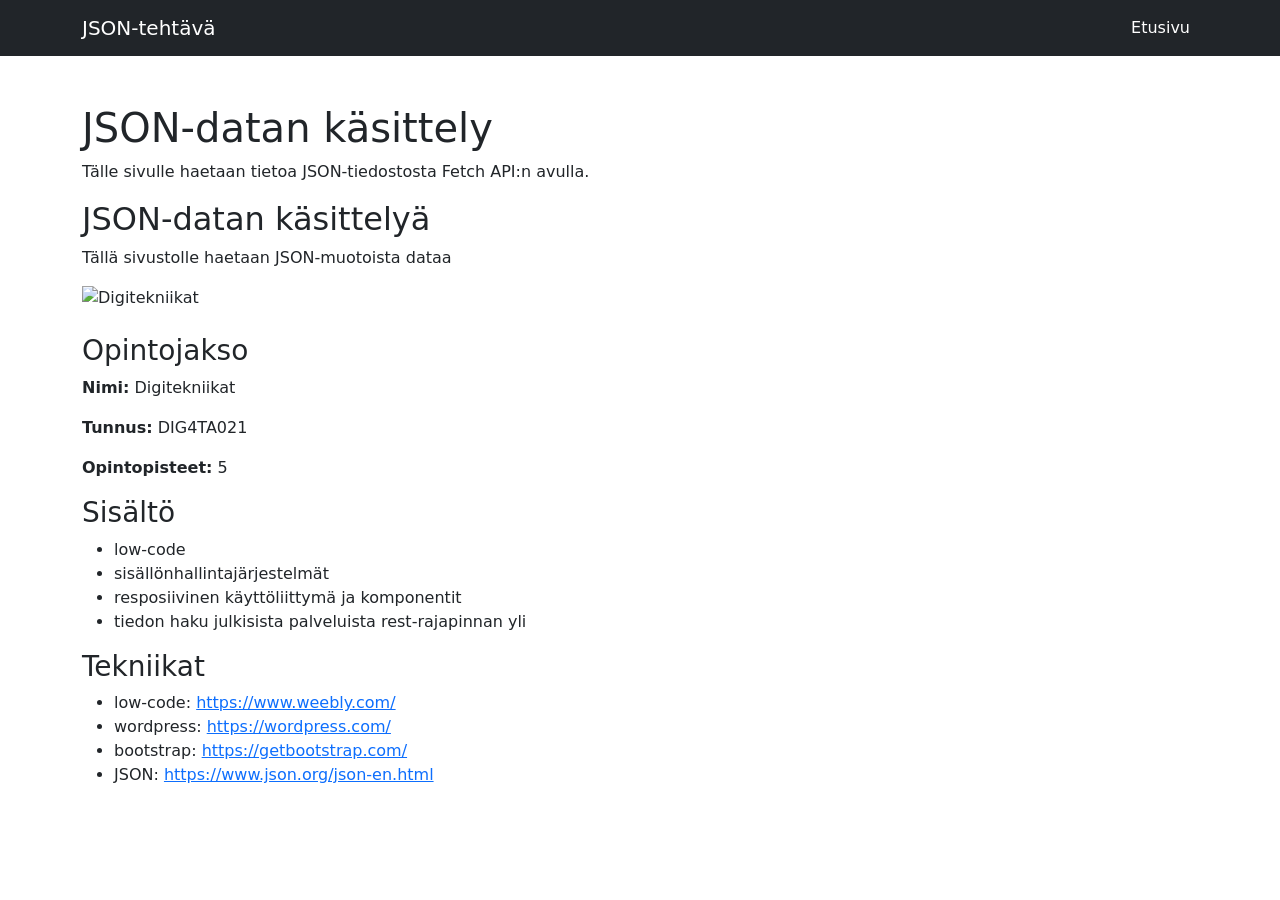
==== JSON/index.html @ fb111115 "Enhance JSON handling and update HTML output Added handling for 'tekniikat' array and updated HTML d" ====
<!doctype html>
<html lang="fi">

<head>
  <meta charset="utf-8">
  <meta name="viewport" content="width=device-width, initial-scale=1">

  <title>JSON-tehtävä</title>

  <!-- Bootstrap CSS -->
  <link
    href="https://cdn.jsdelivr.net/npm/bootstrap@5.3.8/dist/css/bootstrap.min.css"
    rel="stylesheet">
</head>

<body>

  <!-- Navigaatio -->
  <nav class="navbar navbar-expand-lg navbar-dark bg-dark">
    <div class="container">

      <a class="navbar-brand" href="#">JSON-tehtävä</a>

      <!-- Hampurilaispainike -->
      <button
        class="navbar-toggler"
        type="button"
        data-bs-toggle="collapse"
        data-bs-target="#navbarNav"
        aria-controls="navbarNav"
        aria-expanded="false"
        aria-label="Avaa navigaatio">

        <span class="navbar-toggler-icon"></span>
      </button>

      <!-- Navigaation linkit -->
      <div class="collapse navbar-collapse" id="navbarNav">
        <ul class="navbar-nav ms-auto">

          <li class="nav-item">
            <a
              class="nav-link active"
              href="#"
              aria-current="page">
              Etusivu
            </a>
          </li>

        </ul>
      </div>

    </div>
  </nav>


  <!-- Sivun pääsisältö -->
  <main class="container my-5">

    <h1>JSON-datan käsittely</h1>

    <p>
      Tälle sivulle haetaan tietoa JSON-tiedostosta Fetch API:n avulla.
    </p>

    <!-- JSON-data näytetään tässä -->
    <div id="vastaus"></div>

  </main>


  <!-- Bootstrap JavaScript -->
  <script
    src="https://cdn.jsdelivr.net/npm/bootstrap@5.3.8/dist/js/bootstrap.bundle.min.js">
  </script>


  <!-- JSON-datan haku Fetch API:n avulla -->
  <script>

    fetch("tietue.JSON")

      .then(function(response) {
        return response.json();
      })

      .then(function(data) {

        // Sisältö-taulukon käsittely
        let sisaltoLista = "";

        data.sisalto.forEach(function(asia) {
          sisaltoLista += `<li>${asia}</li>`;
        });


        // Tekniikat-taulukon käsittely
        let tekniikatLista = "";

        data.tekniikat.forEach(function(tekniikka) {
          tekniikatLista += `
            <li>
              ${tekniikka.aihe}:
              <a href="${tekniikka.linkki}" target="_blank">
                ${tekniikka.linkki}
              </a>
            </li>
          `;
        });


        // JSON-datan näyttäminen sivulla
        document.getElementById("vastaus").innerHTML = `
          <h2>${data.otsikko}</h2>

          <p>${data.kuvaus}</p>

          <img
            src="${data.kuva}"
            alt="Digitekniikat"
            class="img-fluid mb-4"
            style="max-width: 500px;">

          <h3>Opintojakso</h3>

          <p>
            <strong>Nimi:</strong>
            ${data.opintojakso.nimi}
          </p>

          <p>
            <strong>Tunnus:</strong>
            ${data.opintojakso.tunnus}
          </p>

          <p>
            <strong>Opintopisteet:</strong>
            ${data.opintojakso.opintopisteet}
          </p>

          <h3>Sisältö</h3>

          <ul>
            ${sisaltoLista}
          </ul>

          <h3>Tekniikat</h3>

          <ul>
            ${tekniikatLista}
          </ul>
        `;

      })

      .catch(function(error) {
        console.log("Virhe JSON-datan haussa:", error);
      });

  </script>

</body>

</html>
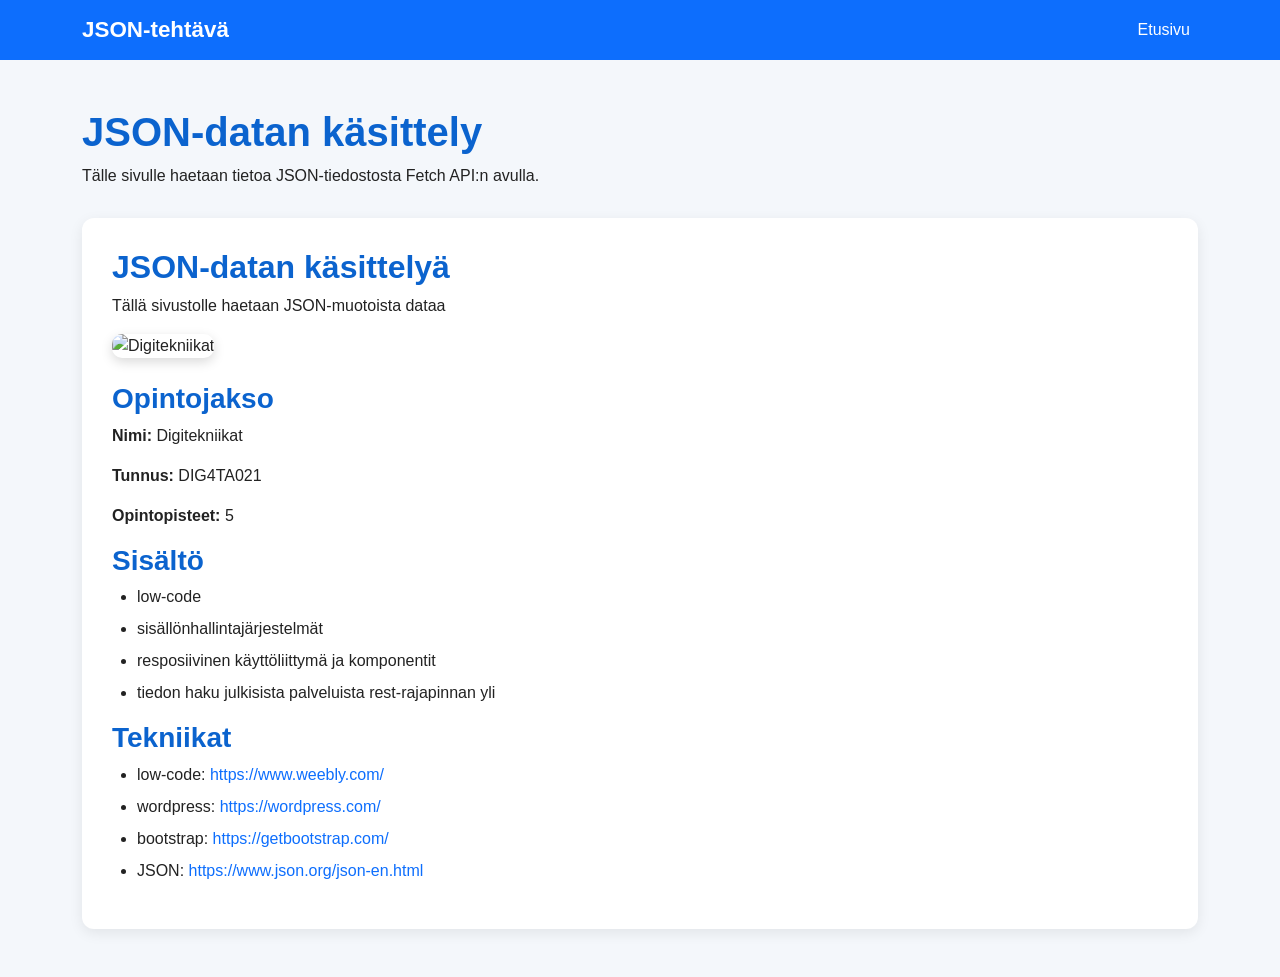
==== commit 5df6455d: "Add link to custom styles.css in index.html" ====
--- a/JSON/index.html
+++ b/JSON/index.html
@@ -11,6 +11,9 @@
   <link
     href="https://cdn.jsdelivr.net/npm/bootstrap@5.3.8/dist/css/bootstrap.min.css"
     rel="stylesheet">
+
+  <!-- Oma CSS -->
+  <link rel="stylesheet" href="styles.css">
 </head>
 
 <body>
--- a/JSON/styles.css
+++ b/JSON/styles.css
@@ -0,0 +1,76 @@
+/* Sivuston yleinen ulkoasu */
+body {
+  background-color: #f4f7fb;
+  color: #222;
+  font-family: Arial, Helvetica, sans-serif;
+}
+
+/* Navigaatio */
+.navbar {
+  background-color: #0d6efd !important;
+}
+
+.navbar-brand {
+  font-weight: bold;
+  font-size: 1.4rem;
+}
+
+/* Pääsisältö */
+main {
+  max-width: 900px;
+}
+
+/* Otsikot */
+h1,
+h2,
+h3 {
+  color: #0b63ce;
+  font-weight: bold;
+}
+
+/* JSONista tuleva kuva */
+#vastaus img {
+  border-radius: 10px;
+  box-shadow: 0 4px 12px rgba(0, 0, 0, 0.15);
+}
+
+/* Sisältölistat */
+#vastaus ul {
+  padding-left: 25px;
+}
+
+#vastaus li {
+  margin-bottom: 8px;
+}
+
+/* Linkit */
+#vastaus a {
+  color: #0d6efd;
+  text-decoration: none;
+}
+
+#vastaus a:hover {
+  text-decoration: underline;
+}
+
+/* JSON-sisällön laatikko */
+#vastaus {
+  background-color: white;
+  padding: 30px;
+  margin-top: 30px;
+  border-radius: 12px;
+  box-shadow: 0 4px 14px rgba(0, 0, 0, 0.08);
+}
+
+/* Mobiilinäkymä */
+@media (max-width: 576px) {
+
+  #vastaus {
+    padding: 20px;
+  }
+
+  h1 {
+    font-size: 1.8rem;
+  }
+
+}
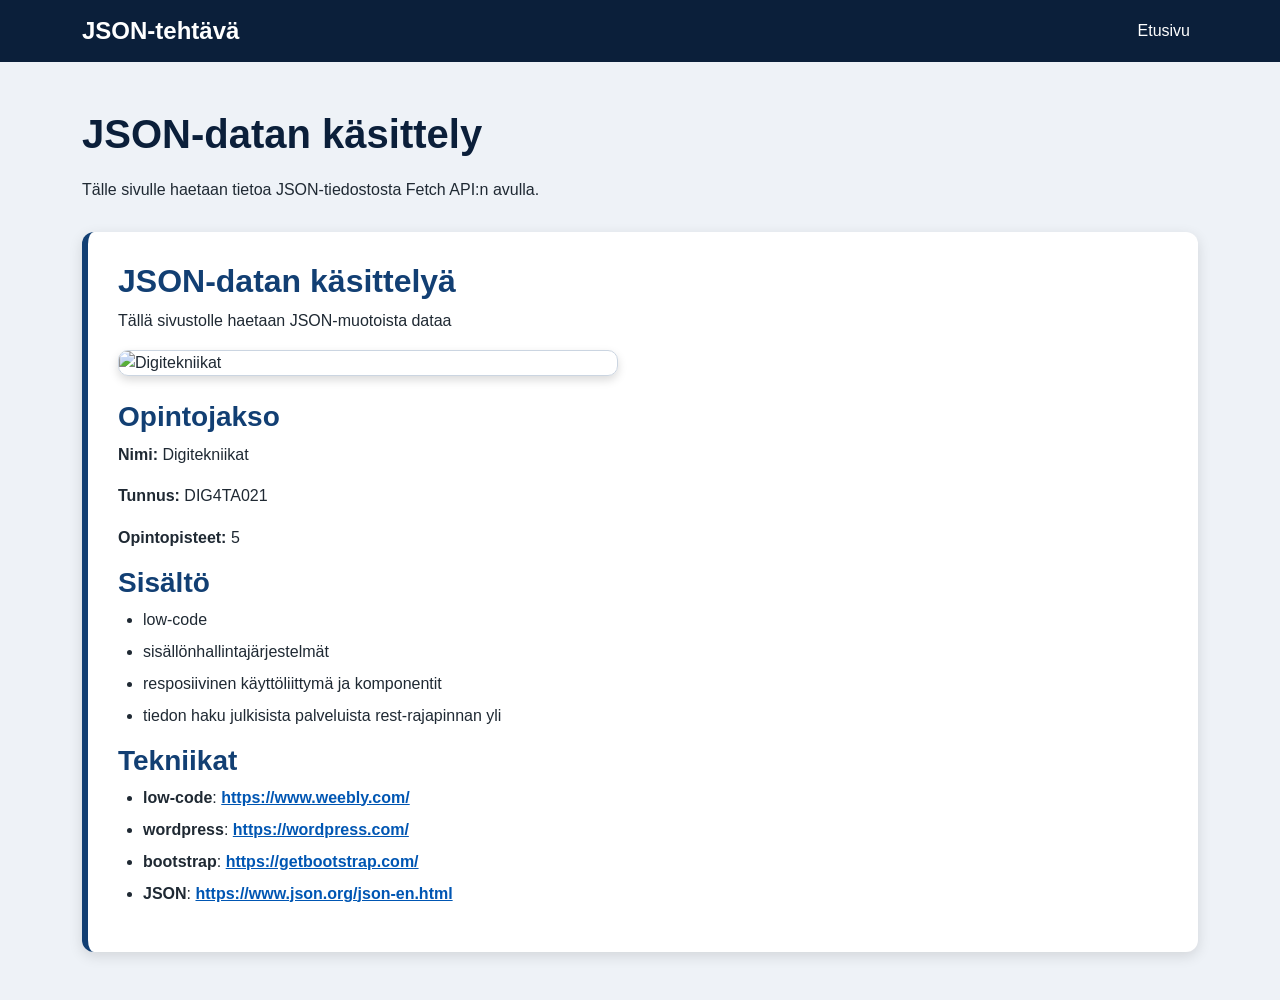
==== commit d9806414: "Improve JSON data handling in index.html Refactor JSON data fetching and display logic in index.html" ====
--- a/JSON/index.html
+++ b/JSON/index.html
@@ -19,7 +19,7 @@
 <body>
 
   <!-- Navigaatio -->
-  <nav class="navbar navbar-expand-lg navbar-dark bg-dark">
+  <nav class="navbar navbar-expand-lg navbar-dark">
     <div class="container">
 
       <a class="navbar-brand" href="#">JSON-tehtävä</a>
@@ -78,87 +78,100 @@
   </script>
 
 
-  <!-- JSON-datan haku Fetch API:n avulla -->
+  <!-- JSON-datan haku -->
   <script>
 
+    // Haetaan JSON-tiedosto
     fetch("tietue.JSON")
 
+      // Muutetaan vastaus JavaScript-objektiksi
       .then(function(response) {
         return response.json();
       })
 
-      .then(function(data) {
+      // Välitetään JSON-data kerro-funktiolle
+      .then(function(responseJson) {
+        kerro(responseJson);
+      })
 
-        // Sisältö-taulukon käsittely
-        let sisaltoLista = "";
-
-        data.sisalto.forEach(function(asia) {
-          sisaltoLista += `<li>${asia}</li>`;
-        });
+      // Näytetään virheilmoitus, jos hakeminen epäonnistuu
+      .catch(function(error) {
+        document.getElementById("vastaus").innerHTML =
+          "<p>Tietoa ei pystytä hakemaan.</p>";
+      });
 
 
-        // Tekniikat-taulukon käsittely
-        let tekniikatLista = "";
+    // Näytetään JSON-tiedoston sisältö sivulla
+    function kerro(data) {
 
-        data.tekniikat.forEach(function(tekniikka) {
-          tekniikatLista += `
-            <li>
-              ${tekniikka.aihe}:
-              <a href="${tekniikka.linkki}" target="_blank">
-                ${tekniikka.linkki}
-              </a>
-            </li>
-          `;
-        });
+      // Sisältö-taulukon käsittely
+      let sisaltoLista = "";
+
+      data.sisalto.forEach(function(asia) {
+        sisaltoLista += `<li>${asia}</li>`;
+      });
 
 
-        // JSON-datan näyttäminen sivulla
-        document.getElementById("vastaus").innerHTML = `
-          <h2>${data.otsikko}</h2>
+      // Tekniikat-taulukon käsittely
+      let tekniikatLista = "";
 
-          <p>${data.kuvaus}</p>
+      data.tekniikat.forEach(function(tekniikka) {
+        tekniikatLista += `
+          <li>
+            <strong>${tekniikka.aihe}</strong>:
+            <a
+              href="${tekniikka.linkki}"
+              target="_blank"
+              rel="noopener noreferrer">
+              ${tekniikka.linkki}
+            </a>
+          </li>
+        `;
+      });
 
-          <img
-            src="${data.kuva}"
-            alt="Digitekniikat"
-            class="img-fluid mb-4"
-            style="max-width: 500px;">
 
-          <h3>Opintojakso</h3>
+      // Tulostetaan tiedot sivulle
+      document.getElementById("vastaus").innerHTML = `
+        <h2>${data.otsikko}</h2>
 
-          <p>
-            <strong>Nimi:</strong>
-            ${data.opintojakso.nimi}
-          </p>
+        <p>${data.kuvaus}</p>
 
-          <p>
-            <strong>Tunnus:</strong>
-            ${data.opintojakso.tunnus}
-          </p>
+        <img
+          src="${data.kuva}"
+          alt="Digitekniikat"
+          class="img-fluid mb-4"
+          style="max-width: 500px;">
 
-          <p>
-            <strong>Opintopisteet:</strong>
-            ${data.opintojakso.opintopisteet}
-          </p>
+        <h3>Opintojakso</h3>
 
-          <h3>Sisältö</h3>
+        <p>
+          <strong>Nimi:</strong>
+          ${data.opintojakso.nimi}
+        </p>
 
-          <ul>
-            ${sisaltoLista}
-          </ul>
+        <p>
+          <strong>Tunnus:</strong>
+          ${data.opintojakso.tunnus}
+        </p>
 
-          <h3>Tekniikat</h3>
+        <p>
+          <strong>Opintopisteet:</strong>
+          ${data.opintojakso.opintopisteet}
+        </p>
 
-          <ul>
-            ${tekniikatLista}
-          </ul>
-        `;
+        <h3>Sisältö</h3>
 
-      })
+        <ul>
+          ${sisaltoLista}
+        </ul>
 
-      .catch(function(error) {
-        console.log("Virhe JSON-datan haussa:", error);
-      });
+        <h3>Tekniikat</h3>
+
+        <ul>
+          ${tekniikatLista}
+        </ul>
+      `;
+    }
 
   </script>
 
--- a/JSON/styles.css
+++ b/JSON/styles.css
@@ -1,18 +1,27 @@
 /* Sivuston yleinen ulkoasu */
 body {
-  background-color: #f4f7fb;
-  color: #222;
+  background-color: #eef2f7;
+  color: #1f2933;
   font-family: Arial, Helvetica, sans-serif;
 }
 
 /* Navigaatio */
 .navbar {
-  background-color: #0d6efd !important;
+  background-color: #0b1f3a !important;
 }
 
 .navbar-brand {
+  color: #ffffff !important;
   font-weight: bold;
-  font-size: 1.4rem;
+  font-size: 1.5rem;
+}
+
+.navbar .nav-link {
+  color: #ffffff !important;
+}
+
+.navbar .nav-link:hover {
+  color: #b9d6ff !important;
 }
 
 /* Pääsisältö */
@@ -20,21 +29,46 @@
   max-width: 900px;
 }
 
-/* Otsikot */
-h1,
+/* Sivun pääotsikko */
+h1 {
+  color: #0b1f3a;
+  font-weight: bold;
+  margin-bottom: 20px;
+}
+
+/* JSON-datan otsikot */
 h2,
 h3 {
-  color: #0b63ce;
+  color: #123f73;
   font-weight: bold;
+}
+
+/* JSON-sisällön laatikko */
+#vastaus {
+  background-color: #ffffff;
+  padding: 30px;
+  margin-top: 30px;
+  border-radius: 12px;
+  border-left: 6px solid #123f73;
+  box-shadow: 0 4px 14px rgba(0, 0, 0, 0.12);
 }
 
 /* JSONista tuleva kuva */
 #vastaus img {
+  display: block;
+  margin-top: 15px;
+  margin-bottom: 25px;
   border-radius: 10px;
-  box-shadow: 0 4px 12px rgba(0, 0, 0, 0.15);
+  border: 1px solid #cbd5e1;
+  box-shadow: 0 4px 10px rgba(0, 0, 0, 0.15);
 }
 
-/* Sisältölistat */
+/* Tekstit */
+#vastaus p {
+  line-height: 1.6;
+}
+
+/* Listat */
 #vastaus ul {
   padding-left: 25px;
 }
@@ -45,21 +79,20 @@
 
 /* Linkit */
 #vastaus a {
-  color: #0d6efd;
-  text-decoration: none;
+  color: #0056b3;
+  font-weight: 600;
+  text-decoration: underline;
 }
 
 #vastaus a:hover {
-  text-decoration: underline;
+  color: #003b7a;
 }
 
-/* JSON-sisällön laatikko */
-#vastaus {
-  background-color: white;
-  padding: 30px;
-  margin-top: 30px;
-  border-radius: 12px;
-  box-shadow: 0 4px 14px rgba(0, 0, 0, 0.08);
+/* Näppäimistökäytön fokus */
+a:focus,
+button:focus {
+  outline: 3px solid #ffbf47;
+  outline-offset: 3px;
 }
 
 /* Mobiilinäkymä */
@@ -73,4 +106,12 @@
     font-size: 1.8rem;
   }
 
+  h2 {
+    font-size: 1.5rem;
+  }
+
+  h3 {
+    font-size: 1.25rem;
+  }
+
 }
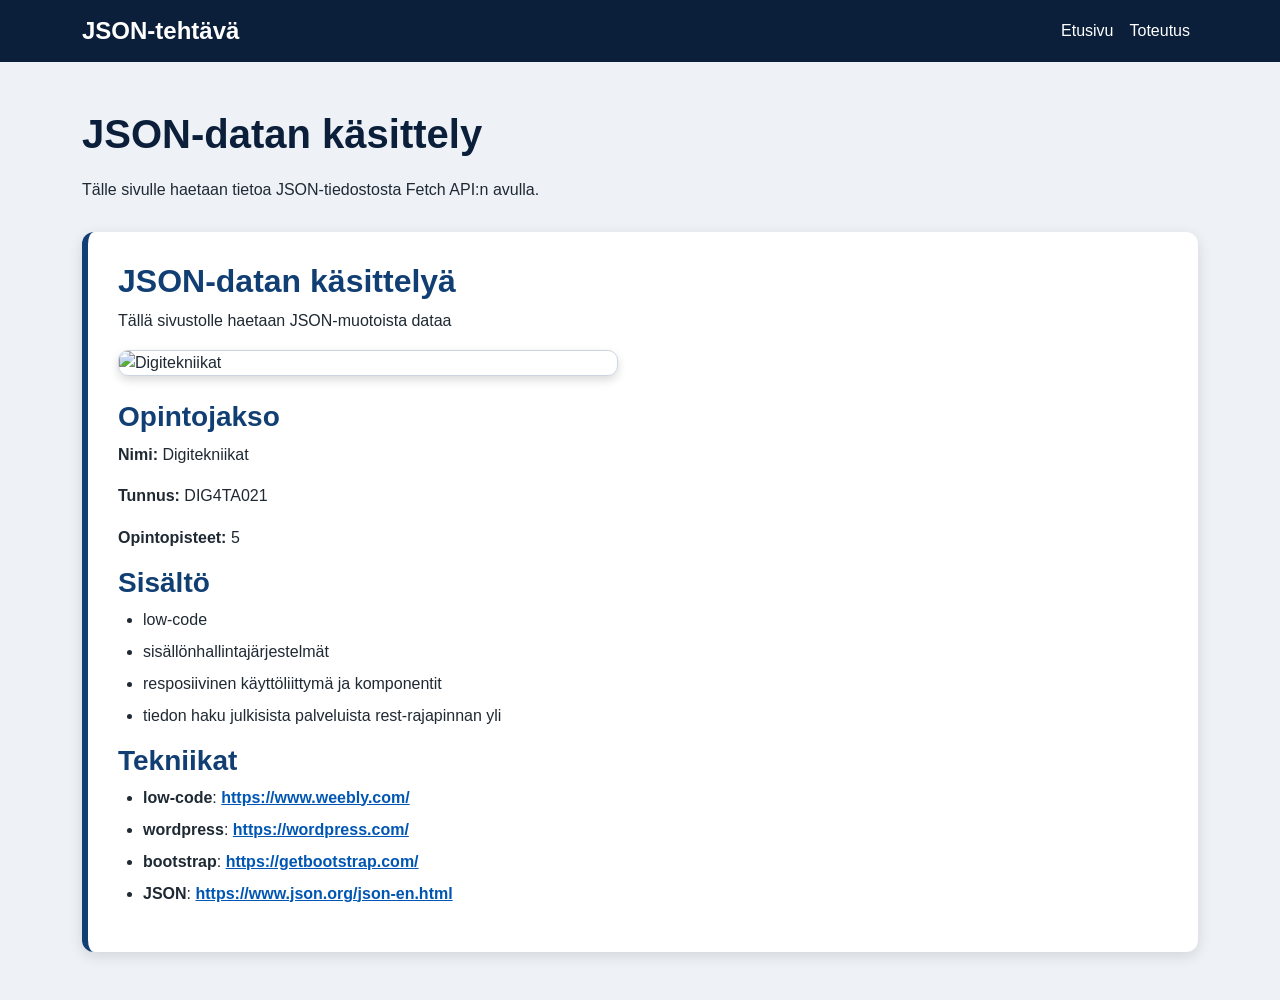
==== commit f689d1a9: "Update navigation links in index.html" ====
--- a/JSON/index.html
+++ b/JSON/index.html
@@ -22,7 +22,7 @@
   <nav class="navbar navbar-expand-lg navbar-dark">
     <div class="container">
 
-      <a class="navbar-brand" href="#">JSON-tehtävä</a>
+      <a class="navbar-brand" href="index.html">JSON-tehtävä</a>
 
       <!-- Hampurilaispainike -->
       <button
@@ -44,12 +44,20 @@
           <li class="nav-item">
             <a
               class="nav-link active"
-              href="#"
+              href="index.html"
               aria-current="page">
               Etusivu
             </a>
           </li>
 
+          <li class="nav-item">
+            <a
+              class="nav-link"
+              href="toteutus.html">
+              Toteutus
+            </a>
+          </li>
+
         </ul>
       </div>
 
@@ -78,7 +86,7 @@
   </script>
 
 
-  <!-- JSON-datan haku -->
+  <!-- JSON-datan haku ja käsittely -->
   <script>
 
     // Haetaan JSON-tiedosto
@@ -94,7 +102,7 @@
         kerro(responseJson);
       })
 
-      // Näytetään virheilmoitus, jos hakeminen epäonnistuu
+      // Näytetään virheilmoitus, jos tiedon hakeminen epäonnistuu
       .catch(function(error) {
         document.getElementById("vastaus").innerHTML =
           "<p>Tietoa ei pystytä hakemaan.</p>";
@@ -102,75 +110,91 @@
 
 
     // Näytetään JSON-tiedoston sisältö sivulla
-    function kerro(data) {
-
-      // Sisältö-taulukon käsittely
-      let sisaltoLista = "";
-
-      data.sisalto.forEach(function(asia) {
-        sisaltoLista += `<li>${asia}</li>`;
-      });
-
-
-      // Tekniikat-taulukon käsittely
-      let tekniikatLista = "";
-
-      data.tekniikat.forEach(function(tekniikka) {
-        tekniikatLista += `
+    function kerro(obj) {
+
+      // Otsikko, kuvaus ja kuva
+      let tiedot = `
+        <h2>${obj.otsikko}</h2>
+
+        <p>${obj.kuvaus}</p>
+
+        <img
+          src="${obj.kuva}"
+          alt="Digitekniikat"
+          class="img-fluid mb-4"
+          style="max-width: 500px;">
+      `;
+
+
+      // Opintojakson tiedot
+      tiedot += `
+        <h3>Opintojakso</h3>
+
+        <p>
+          <strong>Nimi:</strong>
+          ${obj.opintojakso.nimi}
+        </p>
+
+        <p>
+          <strong>Tunnus:</strong>
+          ${obj.opintojakso.tunnus}
+        </p>
+
+        <p>
+          <strong>Opintopisteet:</strong>
+          ${obj.opintojakso.opintopisteet}
+        </p>
+      `;
+
+
+      // Sisältö-osion otsikko
+      tiedot += `
+        <h3>Sisältö</h3>
+        <ul>
+      `;
+
+
+      // Käydään sisältö-taulukko läpi for-silmukalla
+      for (let i = 0; i < obj.sisalto.length; i++) {
+        tiedot += `<li>${obj.sisalto[i]}</li>`;
+      }
+
+
+      // Suljetaan sisältölista
+      tiedot += `</ul>`;
+
+
+      // Tekniikat-osion otsikko
+      tiedot += `
+        <h3>Tekniikat</h3>
+        <ul>
+      `;
+
+
+      // Käydään tekniikat-taulukko läpi for-silmukalla
+      for (let i = 0; i < obj.tekniikat.length; i++) {
+
+        tiedot += `
           <li>
-            <strong>${tekniikka.aihe}</strong>:
+            <strong>${obj.tekniikat[i].aihe}</strong>:
             <a
-              href="${tekniikka.linkki}"
+              href="${obj.tekniikat[i].linkki}"
               target="_blank"
               rel="noopener noreferrer">
-              ${tekniikka.linkki}
+              ${obj.tekniikat[i].linkki}
             </a>
           </li>
         `;
-      });
-
-
-      // Tulostetaan tiedot sivulle
-      document.getElementById("vastaus").innerHTML = `
-        <h2>${data.otsikko}</h2>
-
-        <p>${data.kuvaus}</p>
-
-        <img
-          src="${data.kuva}"
-          alt="Digitekniikat"
-          class="img-fluid mb-4"
-          style="max-width: 500px;">
-
-        <h3>Opintojakso</h3>
-
-        <p>
-          <strong>Nimi:</strong>
-          ${data.opintojakso.nimi}
-        </p>
-
-        <p>
-          <strong>Tunnus:</strong>
-          ${data.opintojakso.tunnus}
-        </p>
-
-        <p>
-          <strong>Opintopisteet:</strong>
-          ${data.opintojakso.opintopisteet}
-        </p>
-
-        <h3>Sisältö</h3>
-
-        <ul>
-          ${sisaltoLista}
-        </ul>
-
-        <h3>Tekniikat</h3>
-
-        <ul>
-          ${tekniikatLista}
-        </ul>
-      `;
+
+      }
+
+
+      // Suljetaan tekniikkalista
+      tiedot += `</ul>`;
+
+
+      // Kirjoitetaan tiedot-muuttuja sivulle
+      document.getElementById("vastaus").innerHTML = tiedot;
     }
 
   </script>
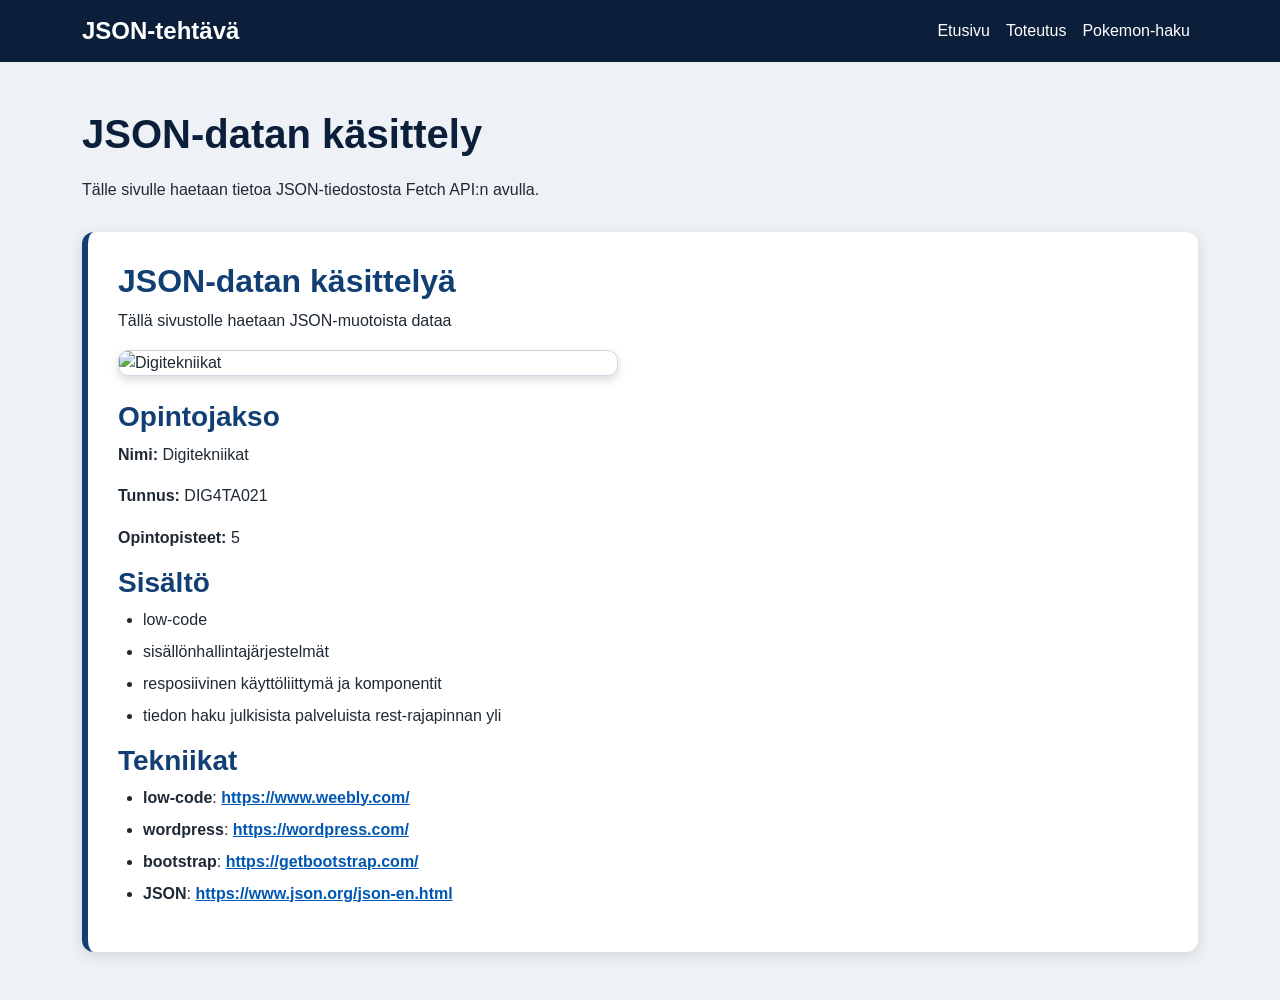
==== commit 2acc70d0: "Add navigation link for Pokemon-haku Added a new navigation link for 'Pokemon-haku' in the HTML file" ====
--- a/JSON/index.html
+++ b/JSON/index.html
@@ -58,6 +58,14 @@
             </a>
           </li>
 
+          <li class="nav-item">
+            <a
+              class="nav-link"
+              href="poke.html">
+              Pokemon-haku
+            </a>
+          </li>
+
         </ul>
       </div>
 
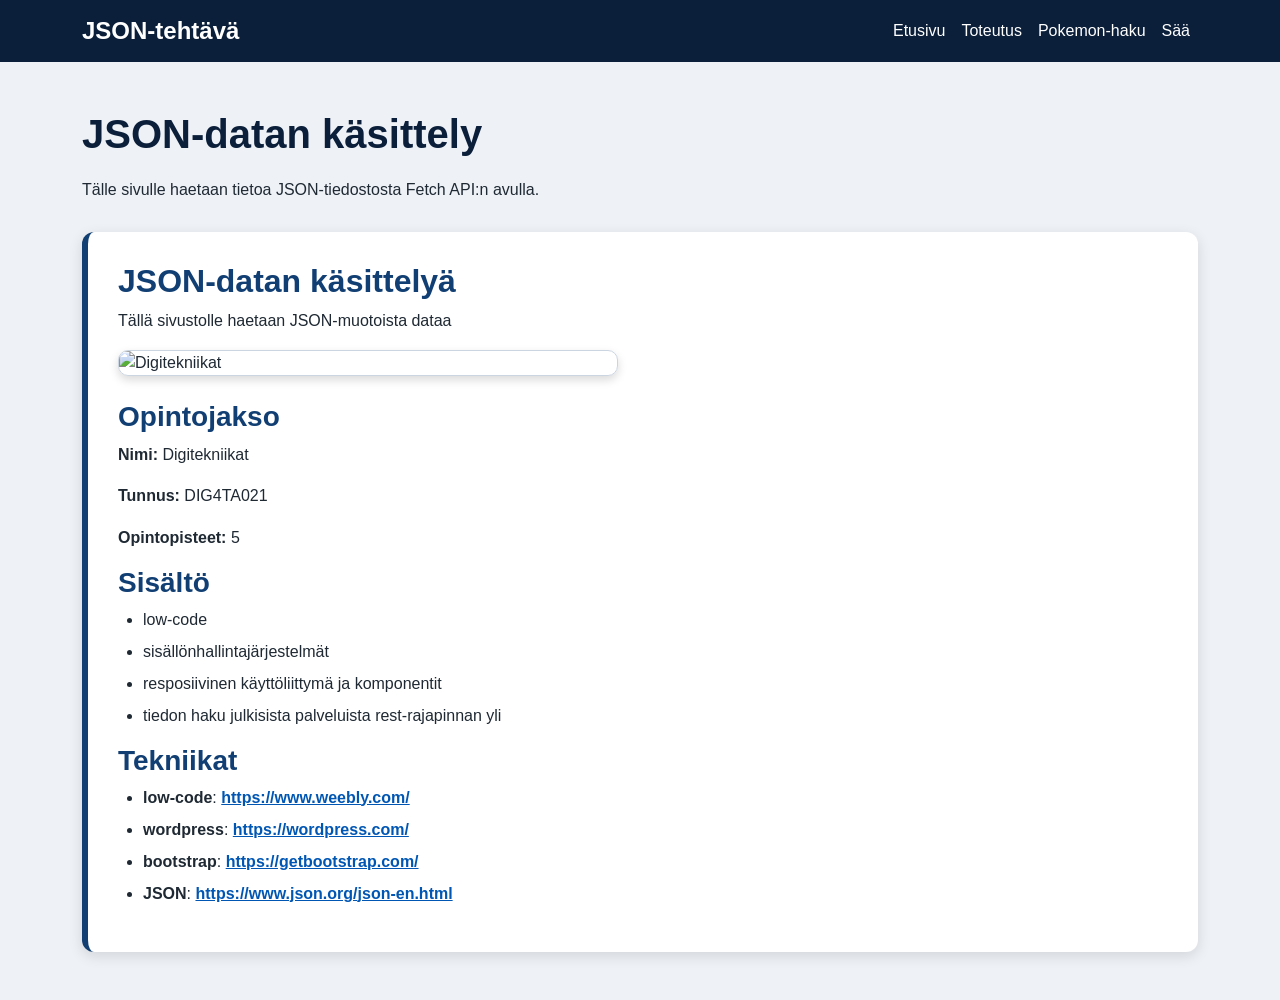
==== commit 242b5d27: "Add navigation link for Sää page" ====
--- a/JSON/index.html
+++ b/JSON/index.html
@@ -66,6 +66,14 @@
             </a>
           </li>
 
+          <li class="nav-item">
+            <a
+              class="nav-link"
+              href="saa.html">
+              Sää
+            </a>
+          </li>
+
         </ul>
       </div>
 
